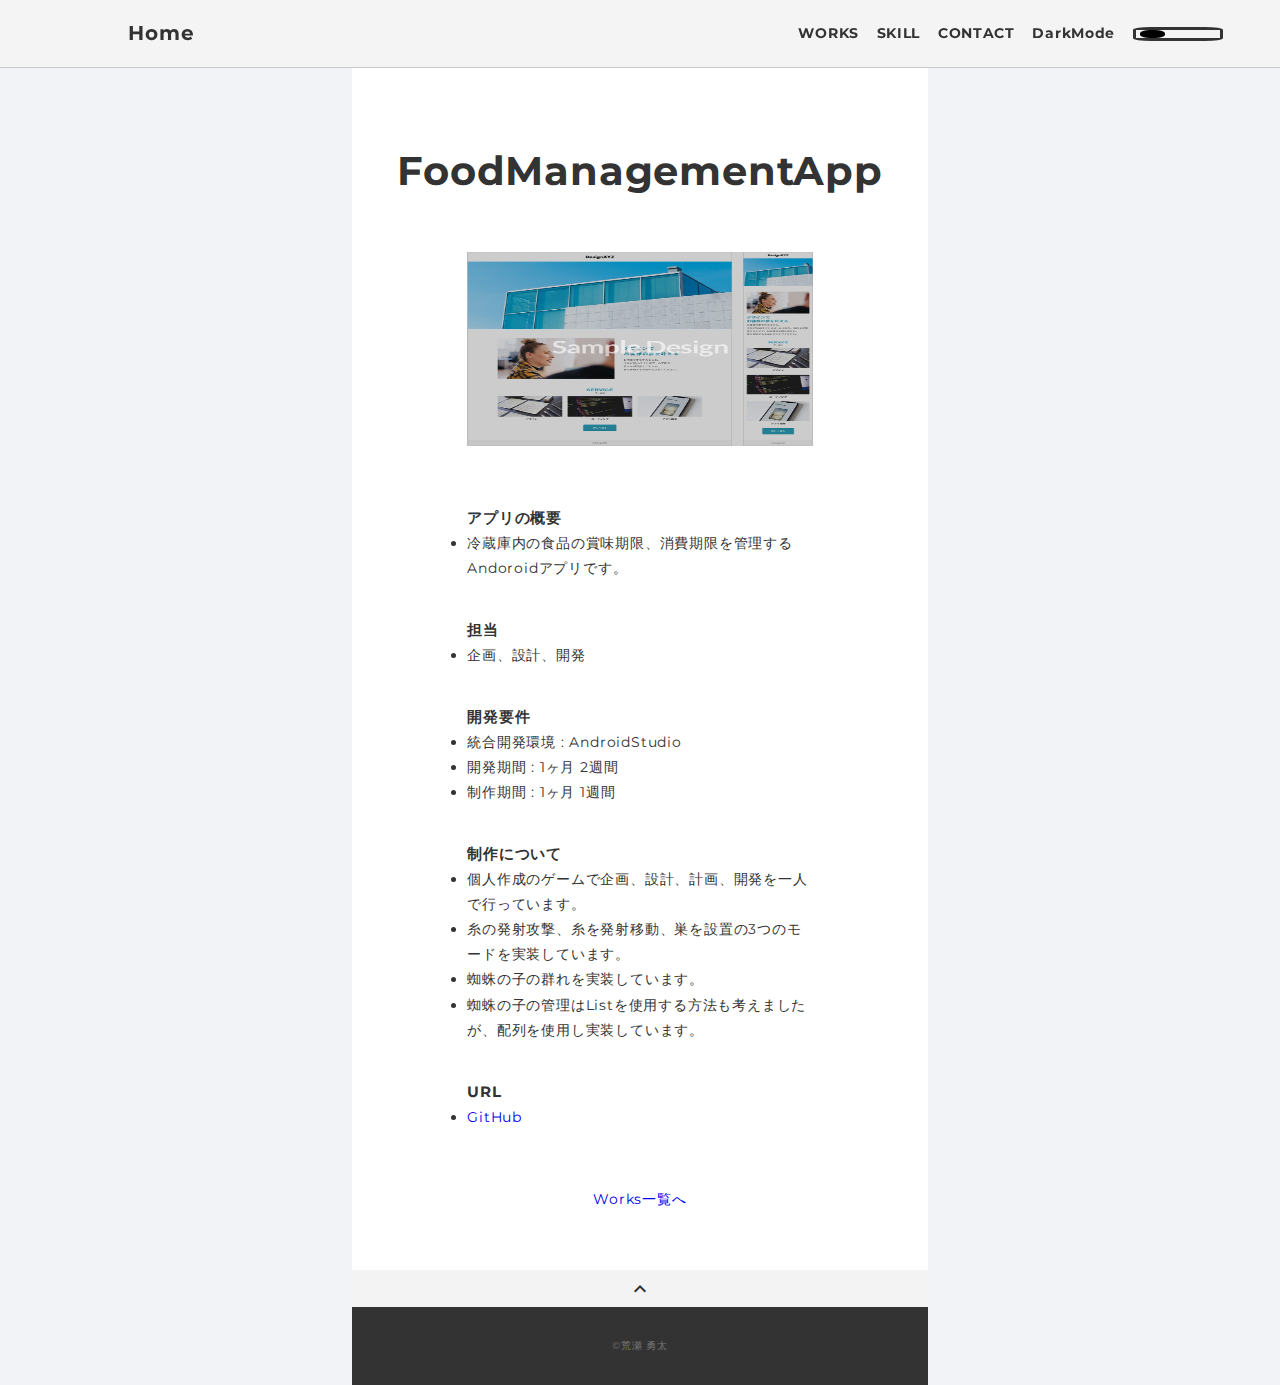
==== works-foodmanagement.html @ b9e33bc8 "20220426" ====
<!DOCTYPE html>
<html>
<head>
  <meta charset="utf-8">
  <meta name="viewport" content="width=device-width,initial-scale=1.0,user-scalable=no">
  <meta property='og:type' content='website'>
  <meta property='og:title' content='プログラマー志望 荒瀬 勇太 ポートフォリオ'>
  <meta property='og:url' content='URLが入る'>
  <meta property='og:description' content='荒瀬 勇太のポートフォリオサイトです。'>
  <meta property="og:image" content="img/ogp.png">
  <meta name="description" content="荒瀬 勇太のポートフォリオサイトです" />
  <title>荒瀬 勇太 ポートフォリオ</title>
  <link rel="preconnect" href="https://fonts.gstatic.com">
  <link rel="preconnect" href="https://fonts.gstatic.com">
  <link href="https://fonts.googleapis.com/css2?family=Montserrat:wght@400;700&display=swap" rel="stylesheet">
  <link href="https://fonts.googleapis.com/css?family=Material+Icons+Outlined" rel="stylesheet">
  <link href="css/ress.css" media="all" rel="stylesheet" type="text/css" />
  <link href="css/style.css" media="all" rel="stylesheet" type="text/css" />
  <link href="css/darkmode.css" media="all" rel="stylesheet" type="text/css" />
  <link rel="shortcut icon" href="img/favicon.ico" />
  <link rel=”canonical” href=”URLが入る” />
</head>

<body>
  <div class="wrapper">

    <!-- header -->
    <header class="header">
      <div class="header-inner">
        <div class="header-logo">
          <a href="index.html">Home</a>
        </div>
        <nav class="header-nav">
          <ul class="header-nav-list">
            <li class="header-nav-item"><a href="index.html#works">WORKS</a></li>
            <li class="header-nav-item"><a href="index.html#skill">SKILL</a></li>
            <li class="header-nav-item"><a href="index.html#contact">CONTACT</a></li>
            <li class="header-nav-item"><a>DarkMode</a></liclass>
            <li class="header-nav-item">
              <section class="toggle-dark-mode">
                <input type="checkbox" id="switch" />
                <label for="switch"></label>
              </section>
            </li>
          </ul>
        </nav>
      </div>
    </header>
    <!-- /header -->

    <main class="content">

      <article class="article section">
        <div class="article-inner">
          <h2 class="article-title">FoodManagementApp</h2>
          <div class="article-displayspace">
            <p class="article-display">
              <img class="article-movie" src="img/works-sample.jpg" alt="">
            </p>
          </div>
          <div class="article-body">
            <div class="article-br">
              <h3 class="article-info-title">アプリの概要</h3>
              <ul>
                <li>冷蔵庫内の食品の賞味期限、消費期限を管理するAndoroidアプリです。</li>
              </ul>
            </div>
            
            <div class="article-br">
              <h3 class="article-info-title">担当</h3>
              <ul><li>企画、設計、開発</li></ul>
            </div>
            
            <div class="article-br">
              <h3 class="article-info-title">開発要件</h3>
              <ul>
                <li>統合開発環境 : AndroidStudio</li>
                <li>開発期間 : 1ヶ月 2週間</li>
                <li>制作期間 : 1ヶ月 1週間</li>
              </ul>
            </div>
            
            <div class="article-br">
              <h3 class="article-info-title">制作について</h3>
              <ul>
                <li>個人作成のゲームで企画、設計、計画、開発を一人で行っています。</li>
                <li>糸の発射攻撃、糸を発射移動、巣を設置の3つのモードを実装しています。</li>
                <li>蜘蛛の子の群れを実装しています。</li>
                <li>蜘蛛の子の管理はListを使用する方法も考えましたが、配列を使用し実装しています。</li>
              </ul>
            </div>
            
            <div class="article-br">
              <h3 class="article-info-title">URL</h3>
              <ul><li><a href="https://github.com/yutaarase/unity_increase-spider.git" target="_blank" rel="noopener">GitHub</a></li></ul>
            </div>

          </div>
          <div class="home-link">
            <a href="index.html#works">Works一覧へ</a>
          </div>
        </div>
      </article>

      <div class="page-top" id="js-page-top">
        <span class="material-icons-outlined">expand_less</span>
      </div>
    </main>

    <!-- footer -->
    <footer class="footer">
      <div class="copyright">&copy;荒瀬 勇太</div>
    </footer>
    <!-- /footer -->

  </div>
  <script src="https://ajax.googleapis.com/ajax/libs/jquery/3.5.1/jquery.min.js"></script>
  <script type='text/javascript' src="js/script.js"></script>
  <script src="js/theme.js"></script>
</body>
</html>
---- css/ress.css ----
/*!
 * ress.css • v3.0.1
 * MIT License
 * github.com/filipelinhares/ress
 */

/* # =================================================================
   # Global selectors
   # ================================================================= */

html {
  box-sizing: border-box;
  word-break: normal;
  -moz-tab-size: 4;
  tab-size: 4;

  -webkit-text-size-adjust: 100%; /* Prevent adjustments of font size after orientation changes in iOS */
}

*,
::before,
::after {
  box-sizing: inherit;
  background-repeat: no-repeat; /* Set `background-repeat: no-repeat` to all elements and pseudo elements */
}

::before,
::after {
  vertical-align: inherit;
  text-decoration: inherit; /* Inherit text-decoration and vertical align to ::before and ::after pseudo elements */
}

* {
  margin: 0;
  padding: 0; /* Reset `padding` and `margin` of all elements */
}

/* # =================================================================
   # General elements
   # ================================================================= */

hr {
  overflow: visible; /* Show the overflow in Edge and IE */
  height: 0; /* Add the correct box sizing in Firefox */
}

details,
main {
  display: block; /* Render the `main` element consistently in IE. */
}

summary {
  display: list-item; /* Add the correct display in all browsers */
}

small {
  font-size: 80%; /* Set font-size to 80% in `small` elements */
}

[hidden] {
  display: none; /* Add the correct display in IE */
}

abbr[title] {
  /* Add the correct text decoration in Chrome, Edge, IE, Opera, and Safari */
  text-decoration: underline;
  text-decoration: underline dotted;
  border-bottom: none; /* Remove the bottom border in Chrome 57 */
}

a {
  background-color: transparent; /* Remove the gray background on active links in IE 10 */
}

a:active,
a:hover {
  outline-width: 0; /* Remove the outline when hovering in all browsers */
}

code,
kbd,
pre,
samp {
  font-family: monospace, monospace; /* Specify the font family of code elements */
}

pre {
  font-size: 1em; /* Correct the odd `em` font sizing in all browsers */
}

b,
strong {
  font-weight: bolder; /* Add the correct font weight in Chrome, Edge, and Safari */
}

/* https://gist.github.com/unruthless/413930 */
sub,
sup {
  position: relative;
  font-size: 75%;
  line-height: 0;
  vertical-align: baseline;
}

sub {
  bottom: -.25em;
}

sup {
  top: -.5em;
}

/* # =================================================================
   # Forms
   # ================================================================= */

input {
  border-radius: 0;
}

/* Replace pointer cursor in disabled elements */
[disabled] {
  cursor: default;
}

[type="number"]::-webkit-inner-spin-button,
[type="number"]::-webkit-outer-spin-button {
  height: auto; /* Correct the cursor style of increment and decrement buttons in Chrome */
}

[type="search"] {
  outline-offset: -2px; /* Correct the outline style in Safari */

  -webkit-appearance: textfield; /* Correct the odd appearance in Chrome and Safari */
}

[type="search"]::-webkit-search-decoration {
  -webkit-appearance: none; /* Remove the inner padding in Chrome and Safari on macOS */
}

textarea {
  overflow: auto; /* Internet Explorer 11+ */
  resize: vertical; /* Specify textarea resizability */
}

button,
input,
optgroup,
select,
textarea {
  font: inherit; /* Specify font inheritance of form elements */
}

optgroup {
  font-weight: bold; /* Restore the font weight unset by the previous rule */
}

button {
  overflow: visible; /* Address `overflow` set to `hidden` in IE 8/9/10/11 */
}

button,
select {
  text-transform: none; /* Firefox 40+, Internet Explorer 11- */
}

/* Apply cursor pointer to button elements */
button,
[type="button"],
[type="reset"],
[type="submit"],
[role="button"] {
  cursor: pointer;
  color: inherit;
}

/* Remove inner padding and border in Firefox 4+ */
button::-moz-focus-inner,
[type="button"]::-moz-focus-inner,
[type="reset"]::-moz-focus-inner,
[type="submit"]::-moz-focus-inner {
  padding: 0;
  border-style: none;
}

/* Replace focus style removed in the border reset above */
button:-moz-focusring,
[type="button"]::-moz-focus-inner,
[type="reset"]::-moz-focus-inner,
[type="submit"]::-moz-focus-inner {
  outline: 1px dotted ButtonText;
}

button,
html [type="button"],
/* Prevent a WebKit bug where (2) destroys native `audio` and `video`controls in Android 4 */
[type="reset"],
[type="submit"] {
  -webkit-appearance: button; /* Correct the inability to style clickable types in iOS */
}

/* Remove the default button styling in all browsers */
button,
input,
select,
textarea {
  border-style: none;
  background-color: transparent;
}

/* Style select like a standard input */
select {
  -webkit-appearance: none; /* Chrome 41+ */
  -moz-appearance: none; /* Firefox 36+ */
}

select::-ms-expand {
  display: none; /* Internet Explorer 11+ */
}

select::-ms-value {
  color: currentColor; /* Internet Explorer 11+ */
}

legend {
  display: table; /* Correct the text wrapping in Edge and IE */
  max-width: 100%; /* Correct the text wrapping in Edge and IE */
  max-width: 100%; /* Correct the text wrapping in Edge 18- and IE */
  white-space: normal; /* Correct the text wrapping in Edge and IE */
  color: inherit; /* Correct the color inheritance from `fieldset` elements in IE */
  border: 0; /* Correct `color` not being inherited in IE 8/9/10/11 */
}

::-webkit-file-upload-button {
  font: inherit; /* Change font properties to `inherit` in Chrome and Safari */
  color: inherit;
  /* Correct the inability to style clickable types in iOS and Safari */

  -webkit-appearance: button;
}

/* # =================================================================
   # Specify media element style
   # ================================================================= */

img {
  border-style: none; /* Remove border when inside `a` element in IE 8/9/10 */
}

/* Add the correct vertical alignment in Chrome, Firefox, and Opera */
progress {
  vertical-align: baseline;
}

/* # =================================================================
   # Accessibility
   # ================================================================= */

/* Hide content from screens but not screenreaders */
@media screen {
  [hidden~="screen"] {
    display: inherit;
  }
  [hidden~="screen"]:not(:active):not(:focus):not(:target) {
    position: absolute !important;
    clip: rect(0 0 0 0) !important;
  }
}

/* Specify the progress cursor of updating elements */
[aria-busy="true"] {
  cursor: progress;
}

/* Specify the pointer cursor of trigger elements */
[aria-controls] {
  cursor: pointer;
}

/* Specify the unstyled cursor of disabled, not-editable, or otherwise inoperable elements */
[aria-disabled] {
  cursor: default;
}
---- css/style.css ----
body {
  font-family: "Montserrat","Helvetica Neue",Arial,"Hiragino Kaku Gothic ProN","Hiragino Sans",Meiryo,sans-serif;
  font-size: 14px;
  line-height: 1.8;
  letter-spacing: .8px;
  color: #333;
  flex-direction: column;
}

a {
  transition: opacity .3s;
  text-decoration: none;
}

img {
  max-width: 100%;
  height: auto;
  vertical-align: bottom;
  border-style: none;
}

.pc-only {
  display: block;
}

.sp-only {
  display: none;
}

/*--------------------------------
 レイアウト
---------------------------------*/
.section {
  position: relative;
  top: 10%;
  bottom: 10%;
  padding-bottom: 10%;
}

.inner {
  /* max-width: 1340px; */
  margin: 0 0;
  padding: 0 5%;
}

/*--------------------------------
 見出し
---------------------------------*/
.title {
  font-size: 34px;
  font-weight: normal;
  font-weight: bold;
  line-height: 1;
  margin-bottom: 40px;
  letter-spacing: .05em;
  color: #333;
}

.lead {
  margin-bottom: 30px;
}

/*--------------------------------
ヘッダー
---------------------------------*/
.header {
  position: fixed;
  top: 0;
  left: 0;
  width: 100%;
  background-color:#f4f4f4;
  box-shadow: 0px 1px 0px #cbcbcb;
  z-index: 2;
  padding:0% 10%;
}

.header-inner {
  display: flex;
  align-items: center;
  justify-content: space-between;
  padding: 2% 0;
}

.header-logo {
  font-size: 20px;
  font-weight: bold;
  line-height: 1;
  margin-right: 5%;
  letter-spacing: 0.05em;
}

.header-logo a {
  color: #333;
}

.header-nav-list {
  display: flex;
  list-style: none;
}

.header-nav-item:not(:last-child) {
  margin-right: 5%;
}

.header-nav-item a {
  font-size: 14px;
  font-weight: bold;
  letter-spacing: 0.05em;
  color: #333;
  vertical-align: middle;
}

.header-nav-item a:hover {
  opacity: 0.8;
}

/*--------------------------------
 スプリットスクリーン
---------------------------------*/
.split {
  width: 100%;
  height: 90vh;
  display: flex;
  flex-wrap: wrap;
  padding: 0 10%;
  justify-content: space-between;
  position: relative;
  top: 10%;
  background-color:#ffffff;
}

.split-body {
  width: 50%;
  top: 50%;
  left: 10.5%;
  background-color: rgb(242, 184, 97);
  position: absolute;
  border-radius: 10px;
  padding-right: 3%;
  padding-left: 10%;
  padding: 5%;
  z-index: 1;
  opacity: 0.2;
}

.split-body:hover{
  opacity: 0.7;
}

.split-title {
  font-size: 42px;
  font-weight: bold;
  line-height: 1.2;
  margin-bottom: 2%;
  letter-spacing: .05em;
}

/*--------------------------------
 Works
---------------------------------*/
.works{
  width: 100%;
  background-color: #ffffff;
}

.works-list {
  display: flex;
  flex-wrap: wrap;
  margin-bottom: -40px;
}

.works-item {
  margin-right: auto;
  margin-left: auto;
  margin-bottom: 40px;
  color: #333;
}

.works-item:hover {
  opacity: .9;
}

.works-item:nth-of-type(3n) {
  margin-right: auto;
}

.works-img img {
  border: 1px solid #e6e6e6;
  width: 400px;
  height: 300px;
}

.works-name {
  font-size: 16px;
  font-weight: bold;
  margin-top: 8px;
}

.works-info {
  font-size: 12px;
}

/*--------------------------------
 Skill
---------------------------------*/

.skill{
  width: 100%;
  background-color: #ffffff;
}

.skill-list {
  display: flex;
  flex-wrap: wrap;
  justify-content: space-between;
  margin-bottom: -50px;
}

.skill-item {
  display: flex;
  align-items: flex-start;
  justify-content: space-between;
  width: 48%;
  margin-bottom: 50px;
}

.skill-img {
  width: 60px;
  height: auto;
  margin-right: 20px;
}

.skill-body {
  flex: 1;
}

.skill-name {
  margin-bottom: 3px;
}

/*--------------------------------
 Contact
---------------------------------*/

.contact{
  width: 100%;
  background-color: #ffffff;
}

.contact-item:not(:last-child) {
  margin-right: 5%;
}

.contact-text {
  margin-top: 10%;
}
/*--------------------------------
 ページトップ
---------------------------------*/
.page-top {
  font-weight: bold;
  padding: 1%;
  cursor: pointer;
  text-align: center;
  background-color: #f3f3f3;
}

.page-top .material-icons-outlined {
  vertical-align: bottom;
}

/*--------------------------------
 フッター
---------------------------------*/
.footer {
  padding: 30px;
  background-color: #333;
}

.copyright {
  font-size: 10px;
  text-align: center;
  color: #797979;
}
/*--------------------------------
 下層：Worksページ
---------------------------------*/
.article {
  background-color: #ffffff;
}

.article-inner {
  margin: 0 0;
  
}

.article-title {
  font-size: 40px;
  text-align: center;
  padding-top: 15vh;
  padding-bottom: 5vh;
  height: auto;
  
}

.article-displayspace{
  width: 60%;
  margin: 0 auto;
  margin-bottom: 10%;
}

.article-display{
  position: relative;
  width: 100%;
  padding-top: 56.25%;
}

.article-movie{
  position: absolute;
  top: 0;
  left: 0;
  width: 100%;
  height: 100%;
}

.article-body {
  margin: 0 20%;
  margin-bottom: 10%;
}

.article-info-title {
  font-size: 15px;
}

.article-body img {
  margin-bottom: 10%;
}

.article-body p{
  margin-bottom: 10%;
}

.article-br{
  margin-bottom: 10%
}

.home-link {
  text-align: center;
}

/*media Queries 767
----------------------------------------------------*/
@media screen and (max-width: 767px) {
  body {
    font-size: 13px;
    line-height: 1.7;
  }

  .pc-only {
    display: none;
  }

  .sp-only {
    display: block;
  }

  /* 見出し */
  .title {
    font-size: 26px;
  }

  /* レイアウト */
  .section {
    padding: 20% 0;
  }

  .inner {
    padding: 0 30%;
  }

  /* ヘッダー */
  .header-inner {
    padding: 2% 5%;
  }

  .header-logo {
    font-size: 16px;
  }

  .header-nav-item:not(:last-child) {
    margin-right: 5%;
  }

  .header-nav-item a {
    font-size: 11px;
  }

  /* スプリットスクリーン */
  .split {
    flex-direction: column-reverse;
  }

  .split-body {
    width: 100%;
    padding-right: 3%;
    padding-left: 8%;
  }

  .split-img {
    width: 100%;
    height: 80%;
    margin-bottom: 10%;
  }

  .split-title {
    font-size: 32px;
  }

  /* Works */
  .works-name {
    font-size: 10px;
  }

  .works-list {
    justify-content: space-between;
  }

  .works-item {
    flex: 0 0 48%;
    margin-right: 10%;
    margin-bottom: 10%;
  }

  /* Skill */
  .skill-list {
    display: block;
    margin-bottom: 0;
  }

  .skill-item {
    width: 100%;
    margin-bottom: 10%;
  }

  .skill-item:last-child {
    margin-bottom: 0;
  }

  /* フッター */
  .footer {
    padding: 5%;
  }
}
---- css/darkmode.css ----
*,
*::before,
*::after {
  margin: 0;
  padding: 0;
  outline: 0;
  box-sizing: border-box;
  user-select: none;
}

html {
  transition: color .5s, filter .5s;
}

:root[theme="dark"] {
  filter: invert(100%) hue-rotate(180deg);
}

:root[theme="dark"] img {
  filter: invert(100%) hue-rotate(180deg);
}

:root {
  --body: #f1f3f6;
  --switch: #000000;
  --checkbox: #000000;
  /* All colors */
}

:root[data-theme="dark"] {
  --body: #000000;
  --switch: #000000;
  --checkbox: #f1f3f6;
  /* All colors in dark */
}

body {
  display: flex;
  justify-content: center;
  align-items: center;
  background-color: var(--body);
}

label {
  position: absolute;
  display: flex;
  width: 90px;
  height: 14px;
  border-radius: 30rem;
  overflow: hidden;
  cursor: pointer;
  border: solid;
  border-radius: 20%;
  top:25%;
}

label:after {
  position: absolute;
  left: 5%;
  content: "";
  width: 30%;
  height: 100%;
  background-color: var(--switch);
  border-radius: 40%;
  vertical-align: middle;

  /* Choose the result */

  /*transition: all 0.4s ease;*/ /* Classic */
  transition: all 0.4s cubic-bezier(0.25, 0.1, 0.25, 1.65); /* Final animation */
  /*transition: transform 0.4s cubic-bezier(0.25, 0.1, 0.25, 1.65);*/ /* Enter from outside */
}

label:active::after {
  width: 5%;
}

input[type="checkbox"] {
  width: 100%;
  height: 100%;
  visibility: hidden;
}

input[type="checkbox"]:checked + label:after {
  left: calc(100% - 10px);
  transform: translateX(-100%);
}

.toggle-dark-mode {
  width: 90px;
  height: 100%;
  position: relative;
}
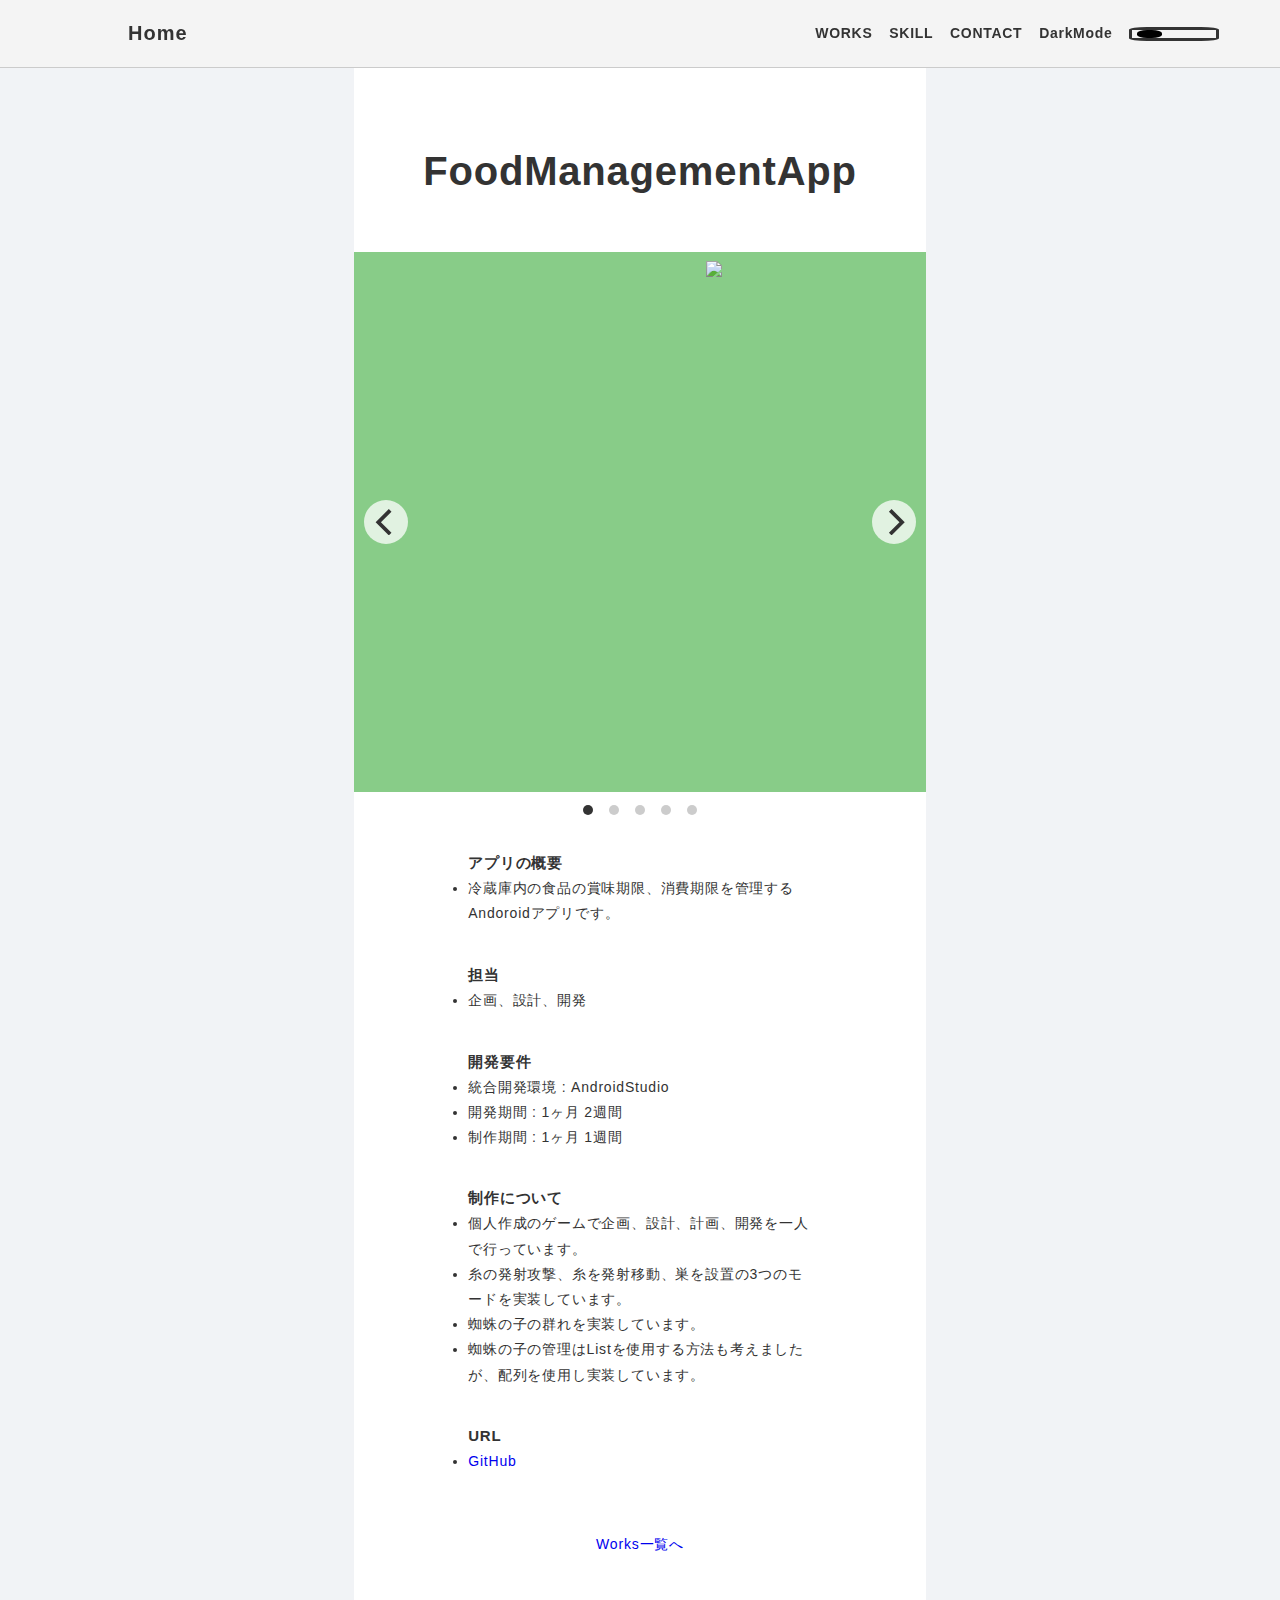
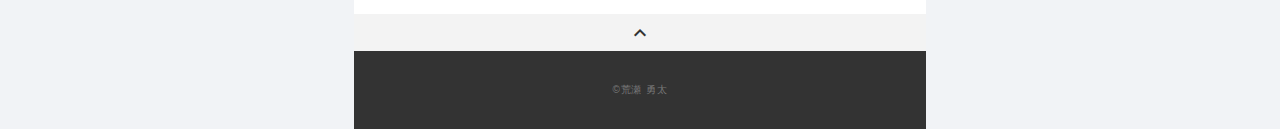
==== commit a763f25c: "20220427" ====
--- a/works-foodmanagement.html
+++ b/works-foodmanagement.html
@@ -17,6 +17,8 @@
   <link href="css/ress.css" media="all" rel="stylesheet" type="text/css" />
   <link href="css/style.css" media="all" rel="stylesheet" type="text/css" />
   <link href="css/darkmode.css" media="all" rel="stylesheet" type="text/css" />
+  <link href="css/slider.css" media="all" rel="stylesheet" type="text/css" />
+  <link href="css/flickity.css" media="all" rel="stylesheet" type="text/css" />
   <link rel="shortcut icon" href="img/favicon.ico" />
   <link rel=”canonical” href=”URLが入る” />
 </head>
@@ -53,10 +55,13 @@
       <article class="article section">
         <div class="article-inner">
           <h2 class="article-title">FoodManagementApp</h2>
-          <div class="article-displayspace">
-            <p class="article-display">
-              <img class="article-movie" src="img/works-sample.jpg" alt="">
-            </p>
+          <div class="gallery js-flickity"
+              data-flickity-options='{ "wrapAround": true }'>
+              <div class="gallery-cell"><img class="gallery-img"src="img/slide_1.png"></div>
+              <div class="gallery-cell"><img class="gallery-img"src="img/slide_2.png"></div>
+              <div class="gallery-cell"><img class="gallery-img"src="img/slidephoto_1.jpeg"></div>
+              <div class="gallery-cell"><img class="gallery-img"src="img/slidephoto_2.jpeg"></div>
+              <div class="gallery-cell"><img class="gallery-img"src="img/slidephoto_3.jpg"></div>
           </div>
           <div class="article-body">
             <div class="article-br">
@@ -117,5 +122,6 @@
   <script src="https://ajax.googleapis.com/ajax/libs/jquery/3.5.1/jquery.min.js"></script>
   <script type='text/javascript' src="js/script.js"></script>
   <script src="js/theme.js"></script>
+  <script src="js/flickity.pkgd.min.js"></script> 
 </body>
 </html>--- a/css/style.css
+++ b/css/style.css
@@ -161,6 +161,7 @@
 .works{
   width: 100%;
   background-color: #ffffff;
+  padding-top: 10%;
 }
 
 .works-list {
@@ -346,108 +347,4 @@
 
 .home-link {
   text-align: center;
-}
-
-/*media Queries 767
-----------------------------------------------------*/
-@media screen and (max-width: 767px) {
-  body {
-    font-size: 13px;
-    line-height: 1.7;
-  }
-
-  .pc-only {
-    display: none;
-  }
-
-  .sp-only {
-    display: block;
-  }
-
-  /* 見出し */
-  .title {
-    font-size: 26px;
-  }
-
-  /* レイアウト */
-  .section {
-    padding: 20% 0;
-  }
-
-  .inner {
-    padding: 0 30%;
-  }
-
-  /* ヘッダー */
-  .header-inner {
-    padding: 2% 5%;
-  }
-
-  .header-logo {
-    font-size: 16px;
-  }
-
-  .header-nav-item:not(:last-child) {
-    margin-right: 5%;
-  }
-
-  .header-nav-item a {
-    font-size: 11px;
-  }
-
-  /* スプリットスクリーン */
-  .split {
-    flex-direction: column-reverse;
-  }
-
-  .split-body {
-    width: 100%;
-    padding-right: 3%;
-    padding-left: 8%;
-  }
-
-  .split-img {
-    width: 100%;
-    height: 80%;
-    margin-bottom: 10%;
-  }
-
-  .split-title {
-    font-size: 32px;
-  }
-
-  /* Works */
-  .works-name {
-    font-size: 10px;
-  }
-
-  .works-list {
-    justify-content: space-between;
-  }
-
-  .works-item {
-    flex: 0 0 48%;
-    margin-right: 10%;
-    margin-bottom: 10%;
-  }
-
-  /* Skill */
-  .skill-list {
-    display: block;
-    margin-bottom: 0;
-  }
-
-  .skill-item {
-    width: 100%;
-    margin-bottom: 10%;
-  }
-
-  .skill-item:last-child {
-    margin-bottom: 0;
-  }
-
-  /* フッター */
-  .footer {
-    padding: 5%;
-  }
-}
+}--- a/css/slider.css
+++ b/css/slider.css
@@ -0,0 +1,84 @@
+.slider{
+	width: 80%;
+	height: 80%;
+	margin:0 auto;
+	position:relative;
+	top: 15%;
+}
+.slider ul{
+	list-style:none;
+}
+
+.slider ul li{
+	width:100%;
+	height:100%;
+	position:absolute;
+	animation-iteration-count:infinite;
+	animation-duration:24s;
+}
+
+.sliderimage{
+	width: 100%;
+	height: 100%;
+	border-radius: 5%;
+}
+
+.slider ul li:nth-child(1){
+	animation-name:slider;
+	animation-delay:-3s;
+}
+.slider ul li:nth-child(2){
+	animation-name:slider;
+	animation-delay:5s;
+	opacity:0;
+}
+.slider ul li:nth-child(3){
+	animation-name:slider;
+	animation-delay:13s;
+	opacity:0;
+}
+
+
+@keyframes slider{
+	0%{
+		opacity:0;
+	}
+	20.83%{
+		opacity:1;
+	}
+	33.33%{
+		opacity:1;
+	}
+	45.83%{
+		opacity:0;
+	}
+	100%{
+		opacity:0;
+	}	
+}
+
+* {
+	-webkit-box-sizing: border-box;
+	box-sizing: border-box;
+  }
+  
+  body { font-family: sans-serif; }
+  
+  .gallery {
+	background: #EEE;
+	margin-bottom: 10%;
+  }
+  
+  .gallery-cell {
+	width: 80vh;
+	height: 60vh;
+	margin-right: 50%;
+	text-align: center;
+	background: #8C8;
+	counter-increment: gallery-cell;
+  }
+
+  .gallery-img{
+	  width: auto;
+	  height: 100%;
+  }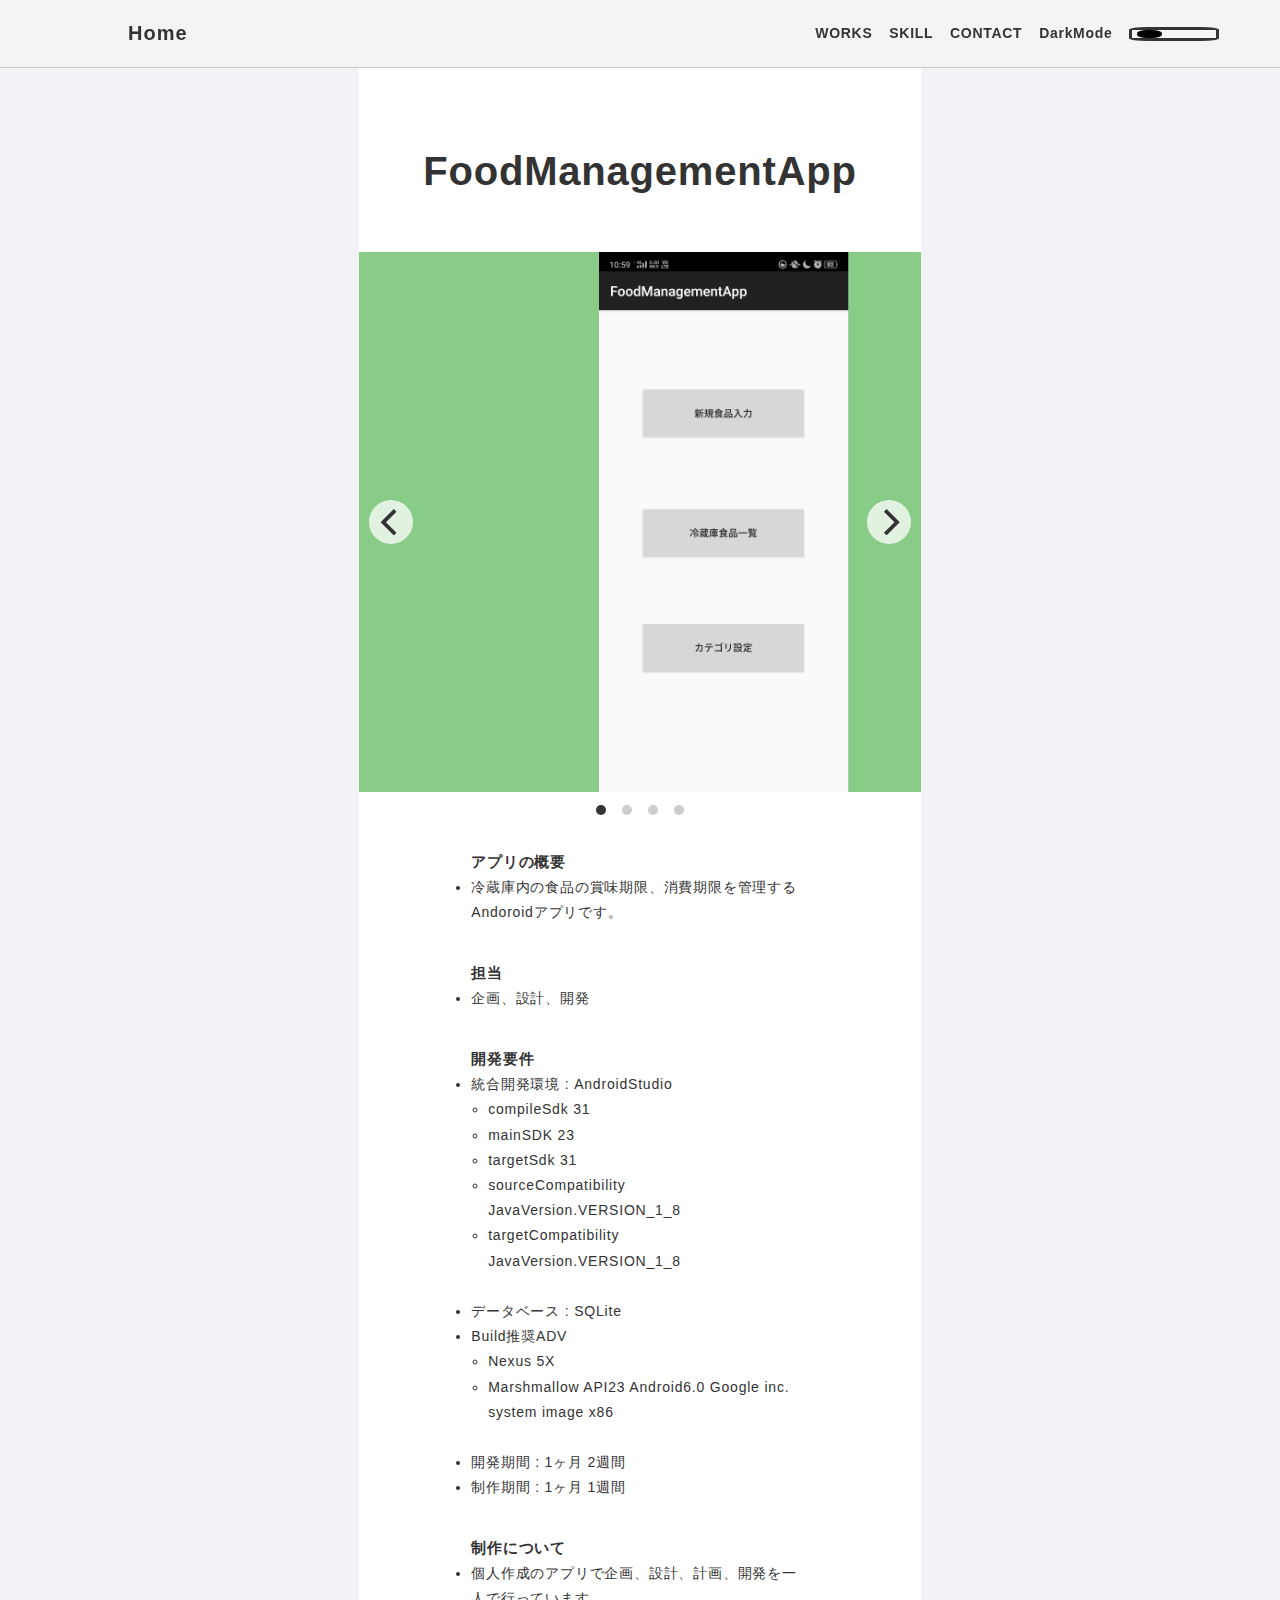
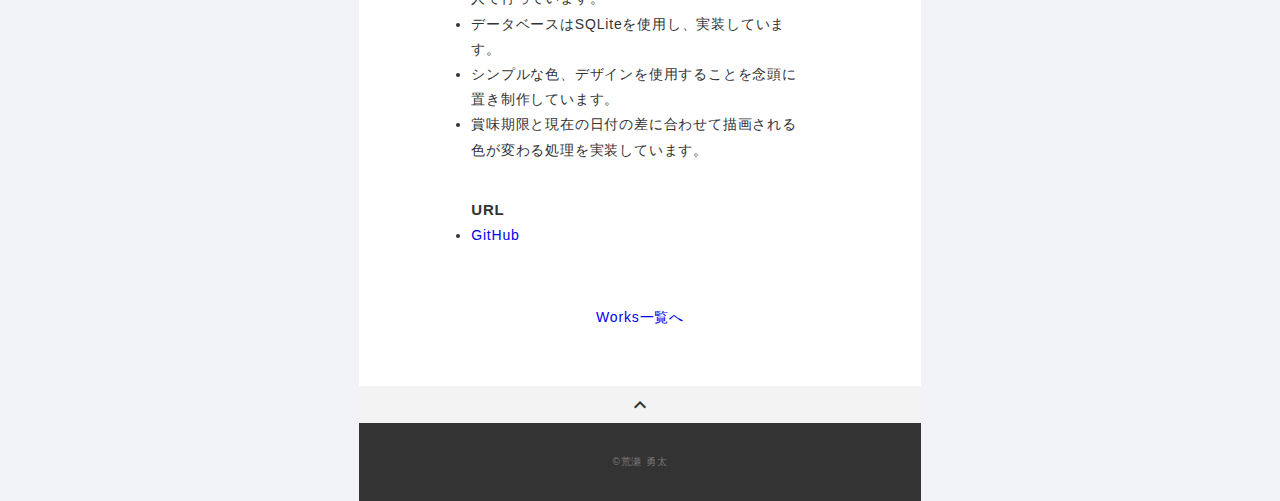
==== commit a177c29f: "20220428" ====
--- a/works-foodmanagement.html
+++ b/works-foodmanagement.html
@@ -57,11 +57,10 @@
           <h2 class="article-title">FoodManagementApp</h2>
           <div class="gallery js-flickity"
               data-flickity-options='{ "wrapAround": true }'>
-              <div class="gallery-cell"><img class="gallery-img"src="img/slide_1.png"></div>
-              <div class="gallery-cell"><img class="gallery-img"src="img/slide_2.png"></div>
-              <div class="gallery-cell"><img class="gallery-img"src="img/slidephoto_1.jpeg"></div>
-              <div class="gallery-cell"><img class="gallery-img"src="img/slidephoto_2.jpeg"></div>
-              <div class="gallery-cell"><img class="gallery-img"src="img/slidephoto_3.jpg"></div>
+              <div class="gallery-cell"><img class="gallery-img"src="img/android-slide_1.png"></div>
+              <div class="gallery-cell"><img class="gallery-img"src="img/android-slide_2.png"></div>
+              <div class="gallery-cell"><img class="gallery-img"src="img/android-slide_3.png"></div>
+              <div class="gallery-cell"><img class="gallery-img"src="img/android-slide_4.png"></div>
           </div>
           <div class="article-body">
             <div class="article-br">
@@ -80,6 +79,19 @@
               <h3 class="article-info-title">開発要件</h3>
               <ul>
                 <li>統合開発環境 : AndroidStudio</li>
+                <ul class="article-list">
+                <li>compileSdk 31</li>
+                <li>mainSDK 23</li>
+                <li>targetSdk 31</li>
+                <li>sourceCompatibility JavaVersion.VERSION_1_8</li>
+                <li>targetCompatibility JavaVersion.VERSION_1_8</li>
+                </ul><br>
+                <li>データベース : SQLite</li>
+                <li>Build推奨ADV</li>
+                <ul class="article-list">
+                  <li>Nexus 5X</li>
+                  <li>Marshmallow API23 Android6.0 Google inc. system image x86</li>
+                </ul><br>
                 <li>開発期間 : 1ヶ月 2週間</li>
                 <li>制作期間 : 1ヶ月 1週間</li>
               </ul>
@@ -88,10 +100,10 @@
             <div class="article-br">
               <h3 class="article-info-title">制作について</h3>
               <ul>
-                <li>個人作成のゲームで企画、設計、計画、開発を一人で行っています。</li>
-                <li>糸の発射攻撃、糸を発射移動、巣を設置の3つのモードを実装しています。</li>
-                <li>蜘蛛の子の群れを実装しています。</li>
-                <li>蜘蛛の子の管理はListを使用する方法も考えましたが、配列を使用し実装しています。</li>
+                <li>個人作成のアプリで企画、設計、計画、開発を一人で行っています。</li>
+                <li>データベースはSQLiteを使用し、実装しています。</li>
+                <li>シンプルな色、デザインを使用することを念頭に置き制作しています。</li>
+                <li>賞味期限と現在の日付の差に合わせて描画される色が変わる処理を実装しています。</li>
               </ul>
             </div>
             
--- a/css/style.css
+++ b/css/style.css
@@ -345,6 +345,10 @@
   margin-bottom: 10%
 }
 
+.article-list{
+  margin-left: 5%;
+}
+
 .home-link {
   text-align: center;
 }--- a/css/slider.css
+++ b/css/slider.css
@@ -12,9 +12,9 @@
 .slider ul li{
 	width:100%;
 	height:100%;
-	position:absolute;
 	animation-iteration-count:infinite;
 	animation-duration:24s;
+	position:absolute;
 }
 
 .sliderimage{
